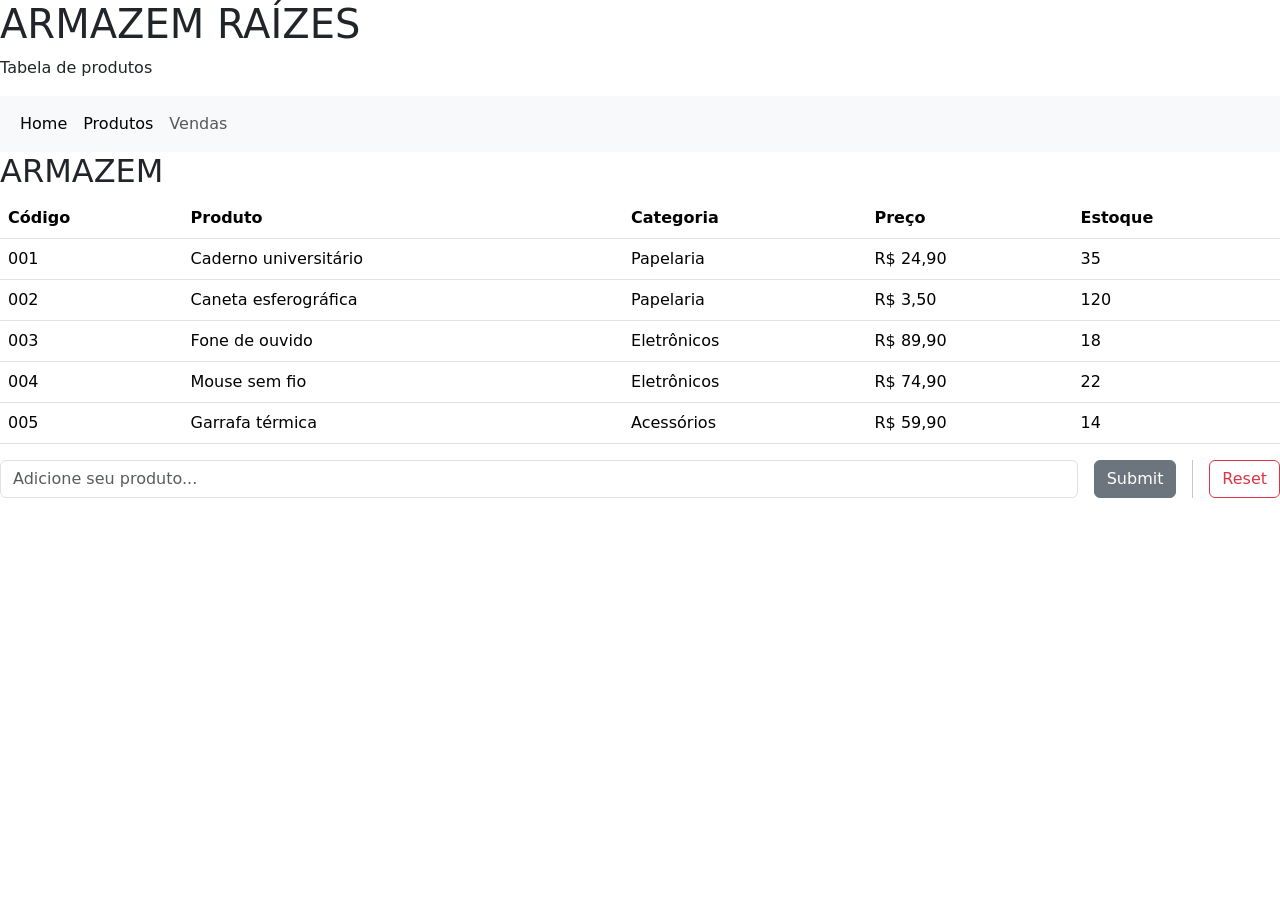
==== Site%20Bootstrap/armazem.html @ 4781ceb0 "Add files via upload" ====
<!DOCTYPE html>
<html lang="pt-BR">

<head>
  <meta charset="UTF-8">
  <meta name="viewport" content="width=device-width, initial-scale=1.0">
  <title>Produtos</title>
  <link href="https://cdn.jsdelivr.net/npm/bootstrap@5.3.8/dist/css/bootstrap.min.css" rel="stylesheet"
    integrity="sha384-sRIl4kxILFvY47J16cr9ZwB07vP4J8+LH7qKQnuqkuIAvNWLzeN8tE5YBujZqJLB" crossorigin="anonymous">

  <link rel="stylesheet" href="css/styleV.css">
</head>

<body>

  <header>
    <div>
      <h1>ARMAZEM RAÍZES</h1>
      <p>Tabela de produtos</p>
    </div>
  </header>

  <nav class="navbar navbar-expand-lg bg-body-tertiary">
    <div class="container-fluid">
      <div class="collapse navbar-collapse" id="navbarNav">
        <ul class="navbar-nav">
          <li class="nav-item">
            <a class="nav-link active" aria-current="page" href="pgI.html">Home</a>
          </li>
          <li class="nav-item">
            <a class="nav-link active" href="produtos.html">Produtos</a>
          </li>
          <li class="nav-item">
            <a class="nav-link" href="#">Vendas</a>
          </li>

        </ul>
      </div>
    </div>
  </nav>

  <main>
    <section>
      <h2>ARMAZEM</h2>

      <div>
        <table class="table">
          <thead>
            <tr>
              <th scope="col">Código</th>
              <th scope="col">Produto</th>
              <th scope="col">Categoria</th>
              <th scope="col">Preço</th>
              <th scope="col">Estoque</th>
            </tr>
          </thead>
          <tbody>
            <tr>
              <td scope="row">001</td>
              <td>Caderno universitário</td>
              <td>Papelaria</td>
              <td>R$ 24,90</td>
              <td>35</td>
            </tr>
            <tr>
              <td scope="row">002</td>
              <td>Caneta esferográfica</td>
              <td>Papelaria</td>
              <td>R$ 3,50</td>
              <td>120</td>
            </tr>
            <tr>
              <td scope="row">003</td>
              <td>Fone de ouvido</td>
              <td>Eletrônicos</td>
              <td>R$ 89,90</td>
              <td>18</td>
            </tr>
            <tr>
              <td scope="row">004</td>
              <td>Mouse sem fio</td>
              <td>Eletrônicos</td>
              <td>R$ 74,90</td>
              <td>22</td>
            </tr>
            <tr>
              <td scope="row">005</td>
              <td>Garrafa térmica</td>
              <td>Acessórios</td>
              <td>R$ 59,90</td>
              <td>14</td>
            </tr>
          </tbody>
        </table>
      </div>
    </section>
  </main>

  <footer>
    <div>
    </div>
  </footer>

  <div class="hstack gap-3">
  <input class="form-control me-auto" type="text" placeholder="Adicione seu produto..." aria-label="Adicione seu produto...">
  <button type="button" class="btn btn-secondary" onclick="mostrarQuantidade(); mostrarPreco(); mostrarCategoria();">Submit</button>
  <div class="vr"></div>
  <button type="button" class="btn btn-outline-danger">Reset</button>
</div>
<div id="quantidadeDiv" style="display: none; margin-top:20px;">

    <input 
        type="number"
        id="quantidade"
        class="form-control"
        placeholder="Digite a quantidade"
    >
</div>
<div id="precoDiv" style="display: none; margin-top:20px;">

    <input 
        type="number"
        id="preco"
        class="form-control"
        placeholder="Digite o preço"
        step="0.01"
        min="0"
    >
</div>
<div id="categoriaDiv" style="display: none; margin-top:20px;">

    <input 
        type="text"
        id="categoria"
        class="form-control campo"
        placeholder="Digite a categoria"
    >
</div>
<script>
function mostrarQuantidade() {
    document.getElementById("quantidadeDiv").style.display = "block";
}

function mostrarPreco() {
    document.getElementById("precoDiv").style.display = "block";
}
function mostrarCategoria() {
    document.getElementById("categoriaDiv").style.display = "block";
}
</script>


  <script src="https://cdn.jsdelivr.net/npm/bootstrap@5.3.8/dist/js/bootstrap.bundle.min.js"
    integrity="sha384-FKyoEForCGlyvwx9Hj09JcYn3nv7wiPVlz7YYwJrWVcXK/BmnVDxM+D2scQbITxI"
    crossorigin="anonymous"></script>
</body>

</html>
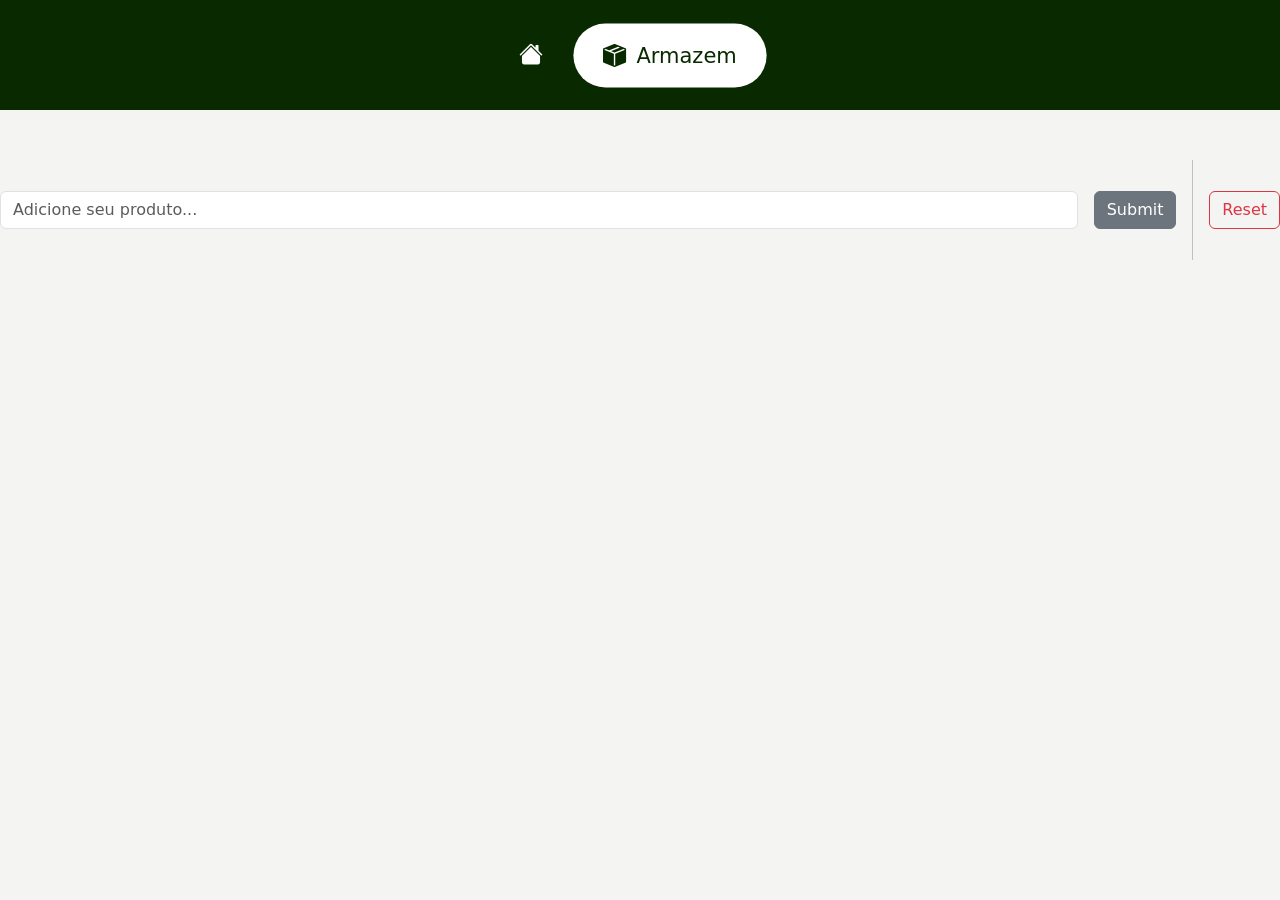
==== commit 109c3a0f: "Armazem Raizes" ====
--- a/Site%20Bootstrap/armazem.html
+++ b/Site%20Bootstrap/armazem.html
@@ -2,106 +2,40 @@
 <html lang="pt-BR">
 
 <head>
-  <meta charset="UTF-8">
-  <meta name="viewport" content="width=device-width, initial-scale=1.0">
-  <title>Produtos</title>
-  <link href="https://cdn.jsdelivr.net/npm/bootstrap@5.3.8/dist/css/bootstrap.min.css" rel="stylesheet"
+<meta charset="UTF-8">
+    <meta name="viewport" content="width=device-width, initial-scale=1.0">
+        <link href="https://cdn.jsdelivr.net/npm/bootstrap@5.3.8/dist/css/bootstrap.min.css" rel="stylesheet"
     integrity="sha384-sRIl4kxILFvY47J16cr9ZwB07vP4J8+LH7qKQnuqkuIAvNWLzeN8tE5YBujZqJLB" crossorigin="anonymous">
-
+    <link rel="stylesheet" href="css/profile.css">
+    <link rel="stylesheet" href="https://cdn.jsdelivr.net/npm/bootstrap-icons@1.11.3/font/bootstrap-icons.min.css">
   <link rel="stylesheet" href="css/styleV.css">
 </head>
 
 <body>
 
-  <header>
-    <div>
-      <h1>ARMAZEM RAÍZES</h1>
-      <p>Tabela de produtos</p>
+  <nav class="navbar-custom">
+
+    <div class="nav-container">
+
+        <a href="pgI.html" class="nav-link-custom" data-name="Home">
+            <i class="bi bi-house-fill"></i>
+            <span>Home</span>
+        </a>
+
+        <a href="armazem.html" class="nav-link-custom" data-name="Armazem">
+            <i class="bi bi-box-seam-fill"></i>
+            <span>Armazem</span>
+        </a>
+
     </div>
-  </header>
 
-  <nav class="navbar navbar-expand-lg bg-body-tertiary">
-    <div class="container-fluid">
-      <div class="collapse navbar-collapse" id="navbarNav">
-        <ul class="navbar-nav">
-          <li class="nav-item">
-            <a class="nav-link active" aria-current="page" href="pgI.html">Home</a>
-          </li>
-          <li class="nav-item">
-            <a class="nav-link active" href="produtos.html">Produtos</a>
-          </li>
-          <li class="nav-item">
-            <a class="nav-link" href="#">Vendas</a>
-          </li>
-
-        </ul>
-      </div>
-    </div>
-  </nav>
-
-  <main>
-    <section>
-      <h2>ARMAZEM</h2>
-
-      <div>
-        <table class="table">
-          <thead>
-            <tr>
-              <th scope="col">Código</th>
-              <th scope="col">Produto</th>
-              <th scope="col">Categoria</th>
-              <th scope="col">Preço</th>
-              <th scope="col">Estoque</th>
-            </tr>
-          </thead>
-          <tbody>
-            <tr>
-              <td scope="row">001</td>
-              <td>Caderno universitário</td>
-              <td>Papelaria</td>
-              <td>R$ 24,90</td>
-              <td>35</td>
-            </tr>
-            <tr>
-              <td scope="row">002</td>
-              <td>Caneta esferográfica</td>
-              <td>Papelaria</td>
-              <td>R$ 3,50</td>
-              <td>120</td>
-            </tr>
-            <tr>
-              <td scope="row">003</td>
-              <td>Fone de ouvido</td>
-              <td>Eletrônicos</td>
-              <td>R$ 89,90</td>
-              <td>18</td>
-            </tr>
-            <tr>
-              <td scope="row">004</td>
-              <td>Mouse sem fio</td>
-              <td>Eletrônicos</td>
-              <td>R$ 74,90</td>
-              <td>22</td>
-            </tr>
-            <tr>
-              <td scope="row">005</td>
-              <td>Garrafa térmica</td>
-              <td>Acessórios</td>
-              <td>R$ 59,90</td>
-              <td>14</td>
-            </tr>
-          </tbody>
-        </table>
-      </div>
-    </section>
-  </main>
-
+</nav>
   <footer>
     <div>
     </div>
   </footer>
 
-  <div class="hstack gap-3">
+  <div class="hstack gap-3 produto">
   <input class="form-control me-auto" type="text" placeholder="Adicione seu produto..." aria-label="Adicione seu produto...">
   <button type="button" class="btn btn-secondary" onclick="mostrarQuantidade(); mostrarPreco(); mostrarCategoria();">Submit</button>
   <div class="vr"></div>
@@ -153,6 +87,21 @@
   <script src="https://cdn.jsdelivr.net/npm/bootstrap@5.3.8/dist/js/bootstrap.bundle.min.js"
     integrity="sha384-FKyoEForCGlyvwx9Hj09JcYn3nv7wiPVlz7YYwJrWVcXK/BmnVDxM+D2scQbITxI"
     crossorigin="anonymous"></script>
+    <script src="https://cdn.jsdelivr.net/npm/bootstrap@5.3.8/dist/js/bootstrap.bundle.min.js"
+    integrity="sha384-FKyoEForCGlyvwx9Hj09JcYn3nv7wiPVlz7YYwJrWVcXK/BmnVDxM+D2scQbITxI"
+    crossorigin="anonymous"></script>
+    <script>
+  const links = document.querySelectorAll('.nav-link-custom');
+  const currentPage = window.location.pathname.split('/').pop();
+
+  links.forEach(link => {
+    link.classList.remove('active');
+    const linkPage = link.getAttribute('href').split('/').pop();
+    if (linkPage === currentPage) {
+      link.classList.add('active');
+    }
+  });
+</script>
 </body>
 
 </html>
--- a/Site%20Bootstrap/css/profile.css
+++ b/Site%20Bootstrap/css/profile.css
@@ -0,0 +1,185 @@
+.navbar-custom{
+    width: 100%;
+    height: 110px;
+    background: #092a00;
+
+    display: flex;
+    justify-content: center;
+    align-items: center;
+}
+
+.nav-container{
+    display: flex;
+    align-items: center;
+    gap: 35px;
+}
+
+/* Item padrão */
+.nav-link-custom{
+    color: white;
+    font-size: 24px;
+    text-decoration: none;
+
+    display: flex;
+    align-items: center;
+    justify-content: center;
+
+    transition: all 0.3s ease;
+}
+
+/* Hover */
+.nav-link-custom:hover{
+    color: white;
+    transform: translateY(-4px);
+}
+
+/* Item ativo */
+.nav-link-custom.active{
+    background: white;
+    color: #092a00;
+
+    padding: 14px 28px;
+    border-radius: 40px;
+
+    gap: 10px;
+    font-size: 20px;
+
+    transform: scale(1.05);
+
+    animation: pulse 0.3s ease;
+}
+
+.nav-link-custom.active i{
+    font-size: 22px;
+}
+
+/* Esconde texto dos itens não ativos */
+.nav-link-custom span{
+    display: none;
+}
+
+/* Mostra texto apenas no ativo */
+.nav-link-custom.active span{
+    display: inline;
+}
+
+@keyframes pulse{
+    0%{
+        transform: scale(0.8);
+        opacity: 0.5;
+    }
+
+    100%{
+        transform: scale(1.05);
+        opacity: 1;
+    }
+}
+body {
+    background: #f4f4f2;
+}
+
+.content {
+    max-width: 100%;
+    margin: 0;
+    padding: 2rem 2rem 3rem;
+}
+
+.profile-header {
+    background: #ffffff;
+    border: 1px solid #e4e4e0;
+    border-radius: 16px;
+    padding: 1.5rem;
+    display: flex;
+    align-items: center;
+    gap: 1.25rem;
+    margin-bottom: 1.25rem;
+}
+
+.avatar {
+    width: 64px;
+    height: 64px;
+    border-radius: 50%;
+    background: #092a00;
+    display: flex;
+    align-items: center;
+    justify-content: center;
+    color: white;
+    font-size: 22px;
+    font-weight: 500;
+    flex-shrink: 0;
+}
+
+.profile-info { flex: 1; }
+
+.profile-info h2 {
+    font-size: 18px;
+    font-weight: 600;
+    color: #1a1a1a;
+    margin: 0 0 4px;
+}
+
+.profile-info p {
+    font-size: 13px;
+    color: #6b6b6b;
+    margin: 0 0 8px;
+}
+
+.badge-admin {
+    display: inline-flex;
+    align-items: center;
+    gap: 4px;
+    background: #e8f5e3;
+    color: #092a00;
+    font-size: 12px;
+    padding: 3px 10px;
+    border-radius: 20px;
+    font-weight: 500;
+}
+
+.stats-grid {
+    display: grid;
+    grid-template-columns: repeat(3, 1fr);
+    gap: 12px;
+    margin-bottom: 1.25rem;
+}
+
+.stat-card {
+    background: #ebebeb;
+    border-radius: 10px;
+    padding: 1rem;
+    text-align: center;
+}
+
+.stat-card .num {
+    font-size: 26px;
+    font-weight: 600;
+}
+
+.stat-card .lbl {
+    font-size: 12px;
+    color: #6b6b6b;
+    margin-top: 4px;
+    line-height: 1.3;
+}
+
+.num-ok     { color: #3B6D11; }
+.num-warn   { color: #BA7517; }
+.num-danger { color: #E24B4A; }
+
+.logout-btn {
+    display: flex;
+    align-items: center;
+    gap: 8px;
+    color: #A32D2D;
+    font-size: 14px;
+    background: none;
+    border: none;
+    cursor: pointer;
+    padding: 0;
+    font-family: inherit;
+    margin-top: 8px;
+}
+
+.logout-btn:hover {
+    color: #791F1F;
+}
--- a/Site%20Bootstrap/css/styleV.css
+++ b/Site%20Bootstrap/css/styleV.css
@@ -0,0 +1,85 @@
+.produto{
+    margin-top: 50px;
+    width: 100%;
+    height: 100px;
+    display: flex;
+    align-items: center;
+}
+
+
+
+.navbar-custom{
+    width: 100%;
+    height: 110px;
+    background: #092a00;
+
+    display: flex;
+    justify-content: center;
+    align-items: center;
+}
+
+.nav-container{
+    display: flex;
+    align-items: center;
+    gap: 35px;
+}
+
+/* Item padrão */
+.nav-link-custom{
+    color: white;
+    font-size: 24px;
+    text-decoration: none;
+
+    display: flex;
+    align-items: center;
+    justify-content: center;
+
+    transition: all 0.3s ease;
+}
+
+/* Hover */
+.nav-link-custom:hover{
+    color: white;
+    transform: translateY(-4px);
+}
+
+/* Item ativo */
+.nav-link-custom.active{
+    background: white;
+    color: #092a00;
+
+    padding: 14px 28px;
+    border-radius: 40px;
+
+    gap: 10px;
+    font-size: 20px;
+
+    transform: scale(1.05);
+
+    animation: pulse 0.3s ease;
+}
+
+.nav-link-custom.active i{
+    font-size: 22px;
+}
+
+/* Esconde texto dos itens não ativos */
+.nav-link-custom span{
+    display: none;
+}
+
+/* Mostra texto apenas no ativo */
+.nav-link-custom.active span{
+    display: inline;
+}
+
+@keyframes pulse{
+    0%{
+        transform: scale(0.8);
+        opacity: 0.5;
+    }
+
+    100%{
+        transform: scale(1.05);
+        opacity: 1;
+    }
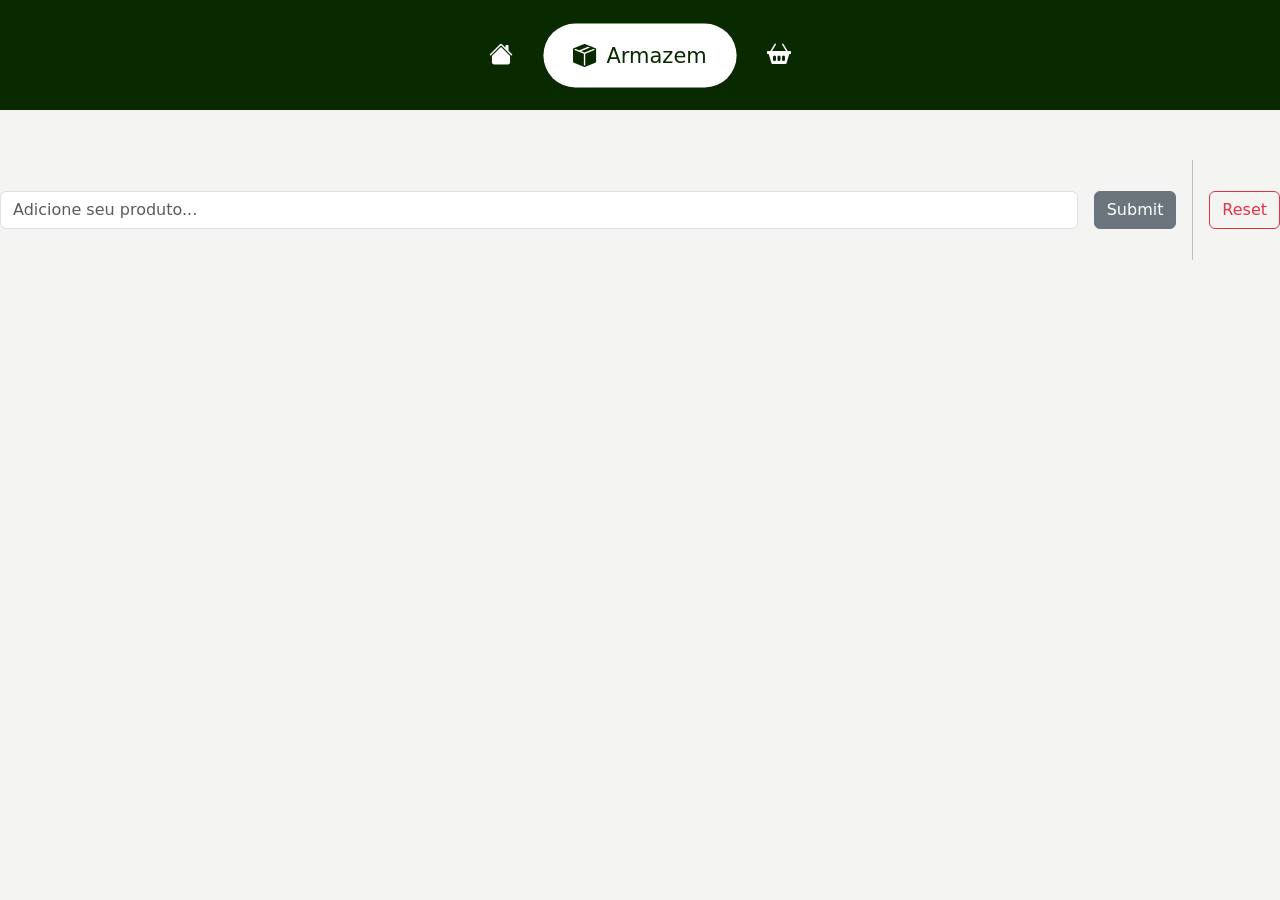
==== commit 9d51a774: "Armazem Raizes" ====
--- a/Site%20Bootstrap/armazem.html
+++ b/Site%20Bootstrap/armazem.html
@@ -26,7 +26,10 @@
             <i class="bi bi-box-seam-fill"></i>
             <span>Armazem</span>
         </a>
-
+        <a href="produtos.html" class="nav-link-custom" data-name="Produtos">
+            <i class="bi bi-basket2-fill"></i> 
+            <span>Produtos</span>
+        </a>  
     </div>
 
 </nav>
--- a/Site%20Bootstrap/css/styleV.css
+++ b/Site%20Bootstrap/css/styleV.css
@@ -83,3 +83,4 @@
         transform: scale(1.05);
         opacity: 1;
     }
+}
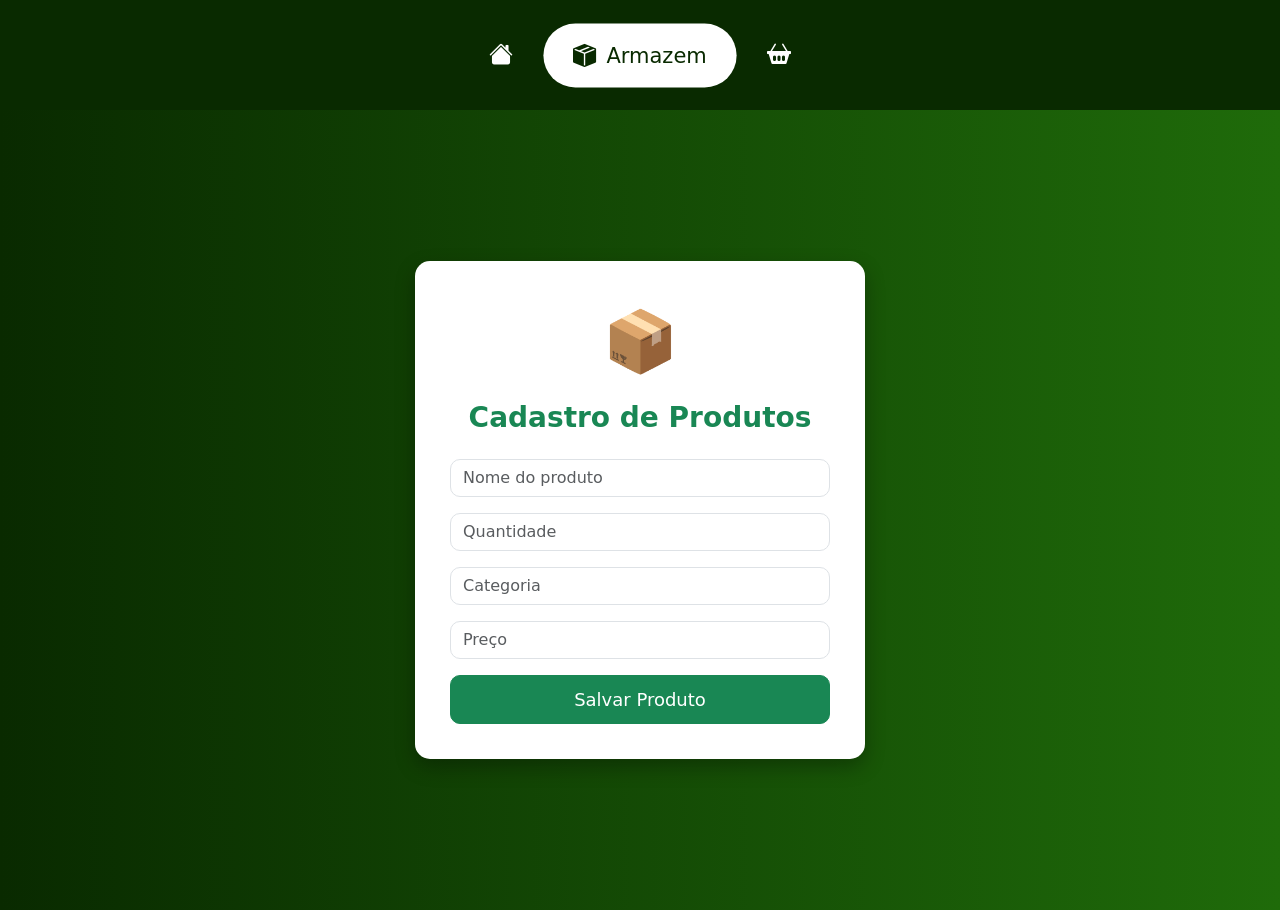
==== commit 16a7c4de: "Armazem Raizes" ====
--- a/Site%20Bootstrap/armazem.html
+++ b/Site%20Bootstrap/armazem.html
@@ -13,78 +13,73 @@
 
 <body>
 
-  <nav class="navbar-custom">
-
+<nav class="navbar-custom">
     <div class="nav-container">
 
-        <a href="pgI.html" class="nav-link-custom" data-name="Home">
+        <a href="pgI.html" class="nav-link-custom">
             <i class="bi bi-house-fill"></i>
             <span>Home</span>
         </a>
 
-        <a href="armazem.html" class="nav-link-custom" data-name="Armazem">
+        <a href="armazem.html" class="nav-link-custom">
             <i class="bi bi-box-seam-fill"></i>
             <span>Armazem</span>
         </a>
-        <a href="produtos.html" class="nav-link-custom" data-name="Produtos">
-            <i class="bi bi-basket2-fill"></i> 
+
+        <a href="produtos.html" class="nav-link-custom">
+            <i class="bi bi-basket2-fill"></i>
             <span>Produtos</span>
-        </a>  
+        </a>
+
+    </div>
+</nav>
+
+<div class="container-formulario">
+
+    <div class="formulario">
+
+        <div class="icone">
+            📦
+        </div>
+
+        <h3>Cadastro de Produtos</h3>
+
+        <input type="text" class="form-control mb-3"
+               placeholder="Nome do produto">
+
+        <input type="number" class="form-control mb-3"
+               placeholder="Quantidade">
+
+        <input type="text" class="form-control mb-3"
+               placeholder="Categoria">
+
+        <input type="number" class="form-control mb-3"
+               placeholder="Preço">
+
+        <button class="btn btn-success">
+            Salvar Produto
+        </button>
+
     </div>
 
-</nav>
-  <footer>
-    <div>
-    </div>
-  </footer>
+</div>
 
-  <div class="hstack gap-3 produto">
-  <input class="form-control me-auto" type="text" placeholder="Adicione seu produto..." aria-label="Adicione seu produto...">
-  <button type="button" class="btn btn-secondary" onclick="mostrarQuantidade(); mostrarPreco(); mostrarCategoria();">Submit</button>
-  <div class="vr"></div>
-  <button type="button" class="btn btn-outline-danger">Reset</button>
-</div>
-<div id="quantidadeDiv" style="display: none; margin-top:20px;">
+<script>
+const links = document.querySelectorAll('.nav-link-custom');
+const currentPage = window.location.pathname.split('/').pop();
 
-    <input 
-        type="number"
-        id="quantidade"
-        class="form-control"
-        placeholder="Digite a quantidade"
-    >
-</div>
-<div id="precoDiv" style="display: none; margin-top:20px;">
+links.forEach(link => {
+    link.classList.remove('active');
+    const linkPage = link.getAttribute('href').split('/').pop();
 
-    <input 
-        type="number"
-        id="preco"
-        class="form-control"
-        placeholder="Digite o preço"
-        step="0.01"
-        min="0"
-    >
-</div>
-<div id="categoriaDiv" style="display: none; margin-top:20px;">
+    if(linkPage === currentPage){
+        link.classList.add('active');
+    }
+});
+</script>
 
-    <input 
-        type="text"
-        id="categoria"
-        class="form-control campo"
-        placeholder="Digite a categoria"
-    >
-</div>
-<script>
-function mostrarQuantidade() {
-    document.getElementById("quantidadeDiv").style.display = "block";
-}
-
-function mostrarPreco() {
-    document.getElementById("precoDiv").style.display = "block";
-}
-function mostrarCategoria() {
-    document.getElementById("categoriaDiv").style.display = "block";
-}
-</script>
+</body>
+</html>
 
 
   <script src="https://cdn.jsdelivr.net/npm/bootstrap@5.3.8/dist/js/bootstrap.bundle.min.js"
--- a/Site%20Bootstrap/css/styleV.css
+++ b/Site%20Bootstrap/css/styleV.css
@@ -1,86 +1,43 @@
-.produto{
-    margin-top: 50px;
-    width: 100%;
-    height: 100px;
-    display: flex;
-    align-items: center;
+body{
+    background: linear-gradient(to right, #092a00, #1f6b0a);
+    min-height: 100vh;
 }
 
-
-
-.navbar-custom{
-    width: 100%;
-    height: 110px;
-    background: #092a00;
-
+.container-formulario{
     display: flex;
     justify-content: center;
     align-items: center;
+    min-height: calc(100vh - 100px);
 }
 
-.nav-container{
-    display: flex;
-    align-items: center;
-    gap: 35px;
+.formulario{
+    width: 450px;
+    background: white;
+    padding: 35px;
+    border-radius: 15px;
+    box-shadow: 0px 8px 20px rgba(0,0,0,0.3);
 }
 
-/* Item padrão */
-.nav-link-custom{
-    color: white;
-    font-size: 24px;
-    text-decoration: none;
-
-    display: flex;
-    align-items: center;
-    justify-content: center;
-
-    transition: all 0.3s ease;
+.formulario h3{
+    text-align: center;
+    margin-bottom: 25px;
+    color: #198754;
+    font-weight: bold;
 }
 
-/* Hover */
-.nav-link-custom:hover{
-    color: white;
-    transform: translateY(-4px);
+.form-control{
+    border-radius: 10px;
 }
 
-/* Item ativo */
-.nav-link-custom.active{
-    background: white;
-    color: #092a00;
-
-    padding: 14px 28px;
-    border-radius: 40px;
-
-    gap: 10px;
-    font-size: 20px;
-
-    transform: scale(1.05);
-
-    animation: pulse 0.3s ease;
+.btn-success{
+    width: 100%;
+    padding: 10px;
+    font-size: 18px;
+    border-radius: 10px;
 }
 
-.nav-link-custom.active i{
-    font-size: 22px;
-}
-
-/* Esconde texto dos itens não ativos */
-.nav-link-custom span{
-    display: none;
-}
-
-/* Mostra texto apenas no ativo */
-.nav-link-custom.active span{
-    display: inline;
-}
-
-@keyframes pulse{
-    0%{
-        transform: scale(0.8);
-        opacity: 0.5;
-    }
-
-    100%{
-        transform: scale(1.05);
-        opacity: 1;
-    }
+.icone{
+    text-align: center;
+    font-size: 60px;
+    margin-bottom: 15px;
 }
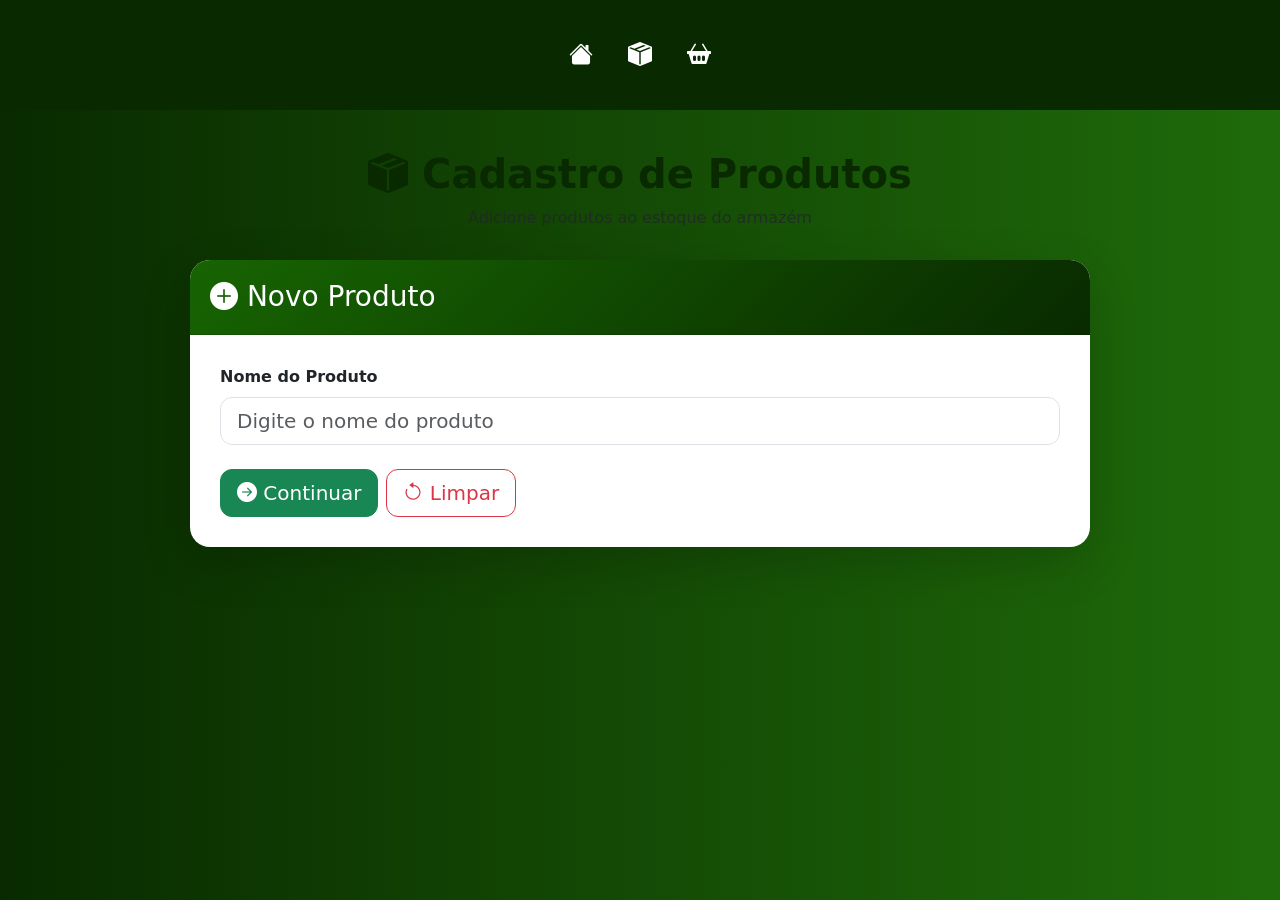
==== commit 63b4220b: "Armazem Raizes" ====
--- a/Site%20Bootstrap/armazem.html
+++ b/Site%20Bootstrap/armazem.html
@@ -2,104 +2,234 @@
 <html lang="pt-BR">
 
 <head>
-<meta charset="UTF-8">
+    <meta charset="UTF-8">
     <meta name="viewport" content="width=device-width, initial-scale=1.0">
-        <link href="https://cdn.jsdelivr.net/npm/bootstrap@5.3.8/dist/css/bootstrap.min.css" rel="stylesheet"
-    integrity="sha384-sRIl4kxILFvY47J16cr9ZwB07vP4J8+LH7qKQnuqkuIAvNWLzeN8tE5YBujZqJLB" crossorigin="anonymous">
+
+    <title>Armazém</title>
+
+    <link href="https://cdn.jsdelivr.net/npm/bootstrap@5.3.8/dist/css/bootstrap.min.css"
+        rel="stylesheet"
+        integrity="sha384-sRIl4kxILFvY47J16cr9ZwB07vP4J8+LH7qKQnuqkuIAvNWLzeN8tE5YBujZqJLB"
+        crossorigin="anonymous">
+
     <link rel="stylesheet" href="css/profile.css">
     <link rel="stylesheet" href="https://cdn.jsdelivr.net/npm/bootstrap-icons@1.11.3/font/bootstrap-icons.min.css">
-  <link rel="stylesheet" href="css/styleV.css">
+    <link rel="stylesheet" href="css/styleV.css">
+
+    <style>
+        
+    </style>
 </head>
 
 <body>
 
-<nav class="navbar-custom">
-    <div class="nav-container">
-
-        <a href="pgI.html" class="nav-link-custom">
-            <i class="bi bi-house-fill"></i>
-            <span>Home</span>
-        </a>
-
-        <a href="armazem.html" class="nav-link-custom">
-            <i class="bi bi-box-seam-fill"></i>
-            <span>Armazem</span>
-        </a>
-
-        <a href="produtos.html" class="nav-link-custom">
-            <i class="bi bi-basket2-fill"></i>
-            <span>Produtos</span>
-        </a>
+    <nav class="navbar-custom">
+
+        <div class="nav-container">
+
+            <a href="pgI.html" class="nav-link-custom" data-name="Home">
+                <i class="bi bi-house-fill"></i>
+                <span>Home</span>
+            </a>
+
+            <a href="armazem.html" class="nav-link-custom" data-name="Armazem">
+                <i class="bi bi-box-seam-fill"></i>
+                <span>Armazém</span>
+            </a>
+
+            <a href="produtos.html" class="nav-link-custom" data-name="Produtos">
+                <i class="bi bi-basket2-fill"></i>
+                <span>Produtos</span>
+            </a>
+
+        </div>
+
+    </nav>
+
+    <div class="container">
+
+        <div class="page-title">
+            <h1>
+                <i class="bi bi-box-seam-fill"></i>
+                Cadastro de Produtos
+            </h1>
+            <p class="text-muted">
+                Adicione produtos ao estoque do armazém
+            </p>
+        </div>
+
+        <div class="card shadow-lg card-produto">
+
+            <div class="card-header">
+                <h3 class="mb-0">
+                    <i class="bi bi-plus-circle-fill"></i>
+                    Novo Produto
+                </h3>
+            </div>
+
+            <div class="card-body">
+
+                <div class="mb-4">
+                    <label class="form-label fw-bold">
+                        Nome do Produto
+                    </label>
+
+                    <input
+                        type="text"
+                        id="produto"
+                        class="form-control form-control-lg"
+                        placeholder="Digite o nome do produto">
+                </div>
+
+                <div class="d-flex gap-2">
+
+                    <button
+                        type="button"
+                        class="btn btn-success btn-lg"
+                        onclick="mostrarCampos()">
+
+                        <i class="bi bi-arrow-right-circle-fill"></i>
+                        Continuar
+
+                    </button>
+
+                    <button
+                        type="button"
+                        class="btn btn-outline-danger btn-lg"
+                        onclick="limparCampos()">
+
+                        <i class="bi bi-arrow-counterclockwise"></i>
+                        Limpar
+
+                    </button>
+
+                </div>
+
+                <div id="camposExtras">
+
+                    <hr class="my-4">
+
+                    <div class="row g-3">
+
+                        <div class="col-md-4">
+
+                            <label class="form-label fw-bold">
+                                Quantidade
+                            </label>
+
+                            <input
+                                type="number"
+                                id="quantidade"
+                                class="form-control"
+                                placeholder="Digite a quantidade">
+
+                        </div>
+
+                        <div class="col-md-4">
+
+                            <label class="form-label fw-bold">
+                                Preço
+                            </label>
+
+                            <div class="input-group">
+
+                                <span class="input-group-text">
+                                    R$
+                                </span>
+
+                                <input
+                                    type="number"
+                                    id="preco"
+                                    class="form-control"
+                                    placeholder="0,00"
+                                    step="0.01"
+                                    min="0">
+
+                            </div>
+
+                        </div>
+
+                        <div class="col-md-4">
+
+                            <label class="form-label fw-bold">
+                                Categoria
+                            </label>
+
+                            <input
+                                type="text"
+                                id="categoria"
+                                class="form-control"
+                                placeholder="Digite a categoria">
+
+                        </div>
+
+                    </div>
+
+                    <div class="text-end mt-4">
+
+                        <button class="btn btn-success btn-lg">
+
+                            <i class="bi bi-check-circle-fill"></i>
+                            Salvar Produto
+
+                        </button>
+
+                    </div>
+
+                </div>
+
+            </div>
+
+        </div>
 
     </div>
-</nav>
-
-<div class="container-formulario">
-
-    <div class="formulario">
-
-        <div class="icone">
-            📦
-        </div>
-
-        <h3>Cadastro de Produtos</h3>
-
-        <input type="text" class="form-control mb-3"
-               placeholder="Nome do produto">
-
-        <input type="number" class="form-control mb-3"
-               placeholder="Quantidade">
-
-        <input type="text" class="form-control mb-3"
-               placeholder="Categoria">
-
-        <input type="number" class="form-control mb-3"
-               placeholder="Preço">
-
-        <button class="btn btn-success">
-            Salvar Produto
-        </button>
-
-    </div>
-
-</div>
-
-<script>
-const links = document.querySelectorAll('.nav-link-custom');
-const currentPage = window.location.pathname.split('/').pop();
-
-links.forEach(link => {
-    link.classList.remove('active');
-    const linkPage = link.getAttribute('href').split('/').pop();
-
-    if(linkPage === currentPage){
-        link.classList.add('active');
-    }
-});
-</script>
+
+    <footer>
+        <div></div>
+    </footer>
+
+    <script>
+        function mostrarCampos() {
+            document.getElementById("camposExtras").style.display = "block";
+        }
+    </script>
+
+    <script>
+        function mostrarCampos() {
+            document.getElementById("camposExtras").style.display = "block";
+        }
+
+        function limparCampos() {
+
+            document.getElementById("produto").value = "";
+            document.getElementById("quantidade").value = "";
+            document.getElementById("preco").value = "";
+            document.getElementById("categoria").value = "";
+
+            document.getElementById("camposExtras").style.display = "none";
+        }
+    </script>
+
+    <script src="https://cdn.jsdelivr.net/npm/bootstrap@5.3.8/dist/js/bootstrap.bundle.min.js"
+        integrity="sha384-FKyoEForCGlyvwx9Hj09JcYn3nv7wiPVlz7YYwJrWVcXK/BmnVDxM+D2scQbITxI"
+        crossorigin="anonymous"></script>
+
+    <script>
+        const links = document.querySelectorAll('.nav-link-custom');
+        const currentPage = window.location.pathname.split('/').pop();
+        const links = document.querySelectorAll('.nav-link-custom');
+        const currentPage = window.location.pathname.split('/').pop();
+
+        links.forEach(link => {
+            link.classList.remove('active');
+            const linkPage = link.getAttribute('href').split('/').pop();
+
+            if (linkPage === currentPage) {
+                link.classList.add('active');
+            }
+        });
+    </script>
 
 </body>
-</html>
-
-
-  <script src="https://cdn.jsdelivr.net/npm/bootstrap@5.3.8/dist/js/bootstrap.bundle.min.js"
-    integrity="sha384-FKyoEForCGlyvwx9Hj09JcYn3nv7wiPVlz7YYwJrWVcXK/BmnVDxM+D2scQbITxI"
-    crossorigin="anonymous"></script>
-    <script src="https://cdn.jsdelivr.net/npm/bootstrap@5.3.8/dist/js/bootstrap.bundle.min.js"
-    integrity="sha384-FKyoEForCGlyvwx9Hj09JcYn3nv7wiPVlz7YYwJrWVcXK/BmnVDxM+D2scQbITxI"
-    crossorigin="anonymous"></script>
-    <script>
-  const links = document.querySelectorAll('.nav-link-custom');
-  const currentPage = window.location.pathname.split('/').pop();
-
-  links.forEach(link => {
-    link.classList.remove('active');
-    const linkPage = link.getAttribute('href').split('/').pop();
-    if (linkPage === currentPage) {
-      link.classList.add('active');
-    }
-  });
-</script>
-</body>
 
 </html>
--- a/Site%20Bootstrap/css/styleV.css
+++ b/Site%20Bootstrap/css/styleV.css
@@ -29,12 +29,66 @@
     border-radius: 10px;
 }
 
-.btn-success{
-    width: 100%;
-    padding: 10px;
-    font-size: 18px;
-    border-radius: 10px;
-}
+
+.body {
+            background-color: #f4f6f9;
+        }
+
+        .page-title {
+            text-align: center;
+            margin-top: 40px;
+            margin-bottom: 30px;
+        }
+
+        .page-title h1 {
+            font-weight: 700;
+            color: #092a00;
+        }
+
+        .card-produto {
+            max-width: 900px;
+            margin: auto;
+            border: none;
+            border-radius: 20px;
+            overflow: hidden;
+        }
+
+        .card-produto .card-header {
+            background: linear-gradient(135deg, #176402, #092a00);
+            color: white;
+            padding: 20px;
+        }
+
+        .card-produto .card-body {
+            padding: 30px;
+        }
+
+        .form-control {
+            border-radius: 12px;
+        }
+
+        .btn {
+            border-radius: 12px;
+        }
+
+        .card-produto:hover {
+            transform: translateY(-3px);
+            transition: 0.3s;
+        }
+
+        #camposExtras {
+            display: none;
+        }
+
+        .navbar-custom {
+            margin-bottom: 30px;
+        }
+
+@keyframes pulse{
+    0%{
+        transform: scale(0.8);
+        opacity: 0.5;
+    }
 
 .icone{
     text-align: center;
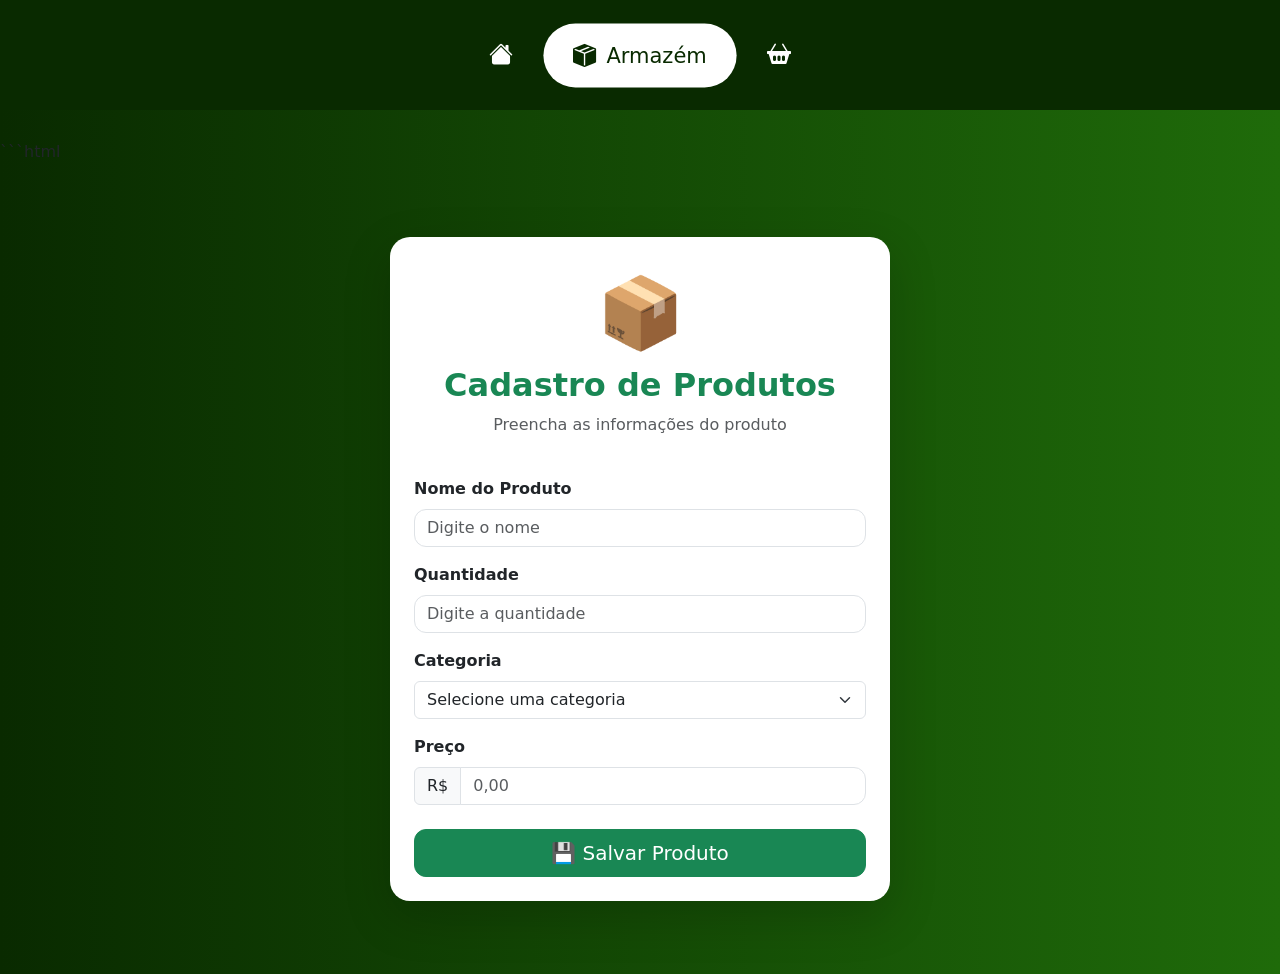
==== commit 1949f625: "Armazem Raizes" ====
--- a/Site%20Bootstrap/armazem.html
+++ b/Site%20Bootstrap/armazem.html
@@ -5,218 +5,125 @@
     <meta charset="UTF-8">
     <meta name="viewport" content="width=device-width, initial-scale=1.0">
 
-    <title>Armazém</title>
-
     <link href="https://cdn.jsdelivr.net/npm/bootstrap@5.3.8/dist/css/bootstrap.min.css"
         rel="stylesheet"
         integrity="sha384-sRIl4kxILFvY47J16cr9ZwB07vP4J8+LH7qKQnuqkuIAvNWLzeN8tE5YBujZqJLB"
         crossorigin="anonymous">
 
+    <title>Armazém Cadastro</title>
+
     <link rel="stylesheet" href="css/profile.css">
-    <link rel="stylesheet" href="https://cdn.jsdelivr.net/npm/bootstrap-icons@1.11.3/font/bootstrap-icons.min.css">
     <link rel="stylesheet" href="css/styleV.css">
-
-    <style>
-        
-    </style>
+    <link rel="stylesheet"
+        href="https://cdn.jsdelivr.net/npm/bootstrap-icons@1.11.3/font/bootstrap-icons.min.css">
 </head>
 
 <body>
 
     <nav class="navbar-custom">
-
         <div class="nav-container">
 
-            <a href="pgI.html" class="nav-link-custom" data-name="Home">
+            <a href="pgI.html" class="nav-link-custom">
                 <i class="bi bi-house-fill"></i>
                 <span>Home</span>
             </a>
 
-            <a href="armazem.html" class="nav-link-custom" data-name="Armazem">
+            <a href="armazem.html" class="nav-link-custom">
                 <i class="bi bi-box-seam-fill"></i>
                 <span>Armazém</span>
             </a>
 
-            <a href="produtos.html" class="nav-link-custom" data-name="Produtos">
+            <a href="produtos.html" class="nav-link-custom">
                 <i class="bi bi-basket2-fill"></i>
                 <span>Produtos</span>
             </a>
 
         </div>
-
     </nav>
 
-    <div class="container">
+    ```html
+<div class="container d-flex justify-content-center align-items-center"
+    style="min-height:90vh;">
 
-        <div class="page-title">
-            <h1>
-                <i class="bi bi-box-seam-fill"></i>
+    <div class="card shadow-lg border-0 p-4"
+        style="width:500px;border-radius:20px;">
+
+        <div class="text-center mb-4">
+            <div style="font-size:70px;">📦</div>
+            <h2 class="fw-bold text-success">
                 Cadastro de Produtos
-            </h1>
+            </h2>
             <p class="text-muted">
-                Adicione produtos ao estoque do armazém
+                Preencha as informações do produto
             </p>
         </div>
 
-        <div class="card shadow-lg card-produto">
+        <div class="mb-3">
+            <label class="form-label fw-bold">
+                Nome do Produto
+            </label>
+            <input type="text"
+                class="form-control"
+                placeholder="Digite o nome">
+        </div>
 
-            <div class="card-header">
-                <h3 class="mb-0">
-                    <i class="bi bi-plus-circle-fill"></i>
-                    Novo Produto
-                </h3>
+        <div class="mb-3">
+            <label class="form-label fw-bold">
+                Quantidade
+            </label>
+            <input type="number"
+                class="form-control"
+                placeholder="Digite a quantidade">
+        </div>
+
+        <div class="mb-3">
+            <label class="form-label fw-bold">
+                Categoria
+            </label>
+
+            <select class="form-select">
+                <option selected disabled>
+                    Selecione uma categoria
+                </option>
+                <option>Alimentos</option>
+                <option>Bebidas</option>
+                <option>Limpeza</option>
+                <option>Higiene</option>
+                <option>Padaria</option>
+                <option>Frios</option>
+                <option>Mercearia</option>
+                <option>Outros</option>
+            </select>
+        </div>
+
+        <div class="mb-4">
+            <label class="form-label fw-bold">
+                Preço
+            </label>
+
+            <div class="input-group">
+                <span class="input-group-text">
+                    R$
+                </span>
+
+                <input type="number"
+                    step="0.01"
+                    class="form-control"
+                    placeholder="0,00">
             </div>
+        </div>
 
-            <div class="card-body">
-
-                <div class="mb-4">
-                    <label class="form-label fw-bold">
-                        Nome do Produto
-                    </label>
-
-                    <input
-                        type="text"
-                        id="produto"
-                        class="form-control form-control-lg"
-                        placeholder="Digite o nome do produto">
-                </div>
-
-                <div class="d-flex gap-2">
-
-                    <button
-                        type="button"
-                        class="btn btn-success btn-lg"
-                        onclick="mostrarCampos()">
-
-                        <i class="bi bi-arrow-right-circle-fill"></i>
-                        Continuar
-
-                    </button>
-
-                    <button
-                        type="button"
-                        class="btn btn-outline-danger btn-lg"
-                        onclick="limparCampos()">
-
-                        <i class="bi bi-arrow-counterclockwise"></i>
-                        Limpar
-
-                    </button>
-
-                </div>
-
-                <div id="camposExtras">
-
-                    <hr class="my-4">
-
-                    <div class="row g-3">
-
-                        <div class="col-md-4">
-
-                            <label class="form-label fw-bold">
-                                Quantidade
-                            </label>
-
-                            <input
-                                type="number"
-                                id="quantidade"
-                                class="form-control"
-                                placeholder="Digite a quantidade">
-
-                        </div>
-
-                        <div class="col-md-4">
-
-                            <label class="form-label fw-bold">
-                                Preço
-                            </label>
-
-                            <div class="input-group">
-
-                                <span class="input-group-text">
-                                    R$
-                                </span>
-
-                                <input
-                                    type="number"
-                                    id="preco"
-                                    class="form-control"
-                                    placeholder="0,00"
-                                    step="0.01"
-                                    min="0">
-
-                            </div>
-
-                        </div>
-
-                        <div class="col-md-4">
-
-                            <label class="form-label fw-bold">
-                                Categoria
-                            </label>
-
-                            <input
-                                type="text"
-                                id="categoria"
-                                class="form-control"
-                                placeholder="Digite a categoria">
-
-                        </div>
-
-                    </div>
-
-                    <div class="text-end mt-4">
-
-                        <button class="btn btn-success btn-lg">
-
-                            <i class="bi bi-check-circle-fill"></i>
-                            Salvar Produto
-
-                        </button>
-
-                    </div>
-
-                </div>
-
-            </div>
-
-        </div>
+        <button class="btn btn-success btn-lg w-100">
+            💾 Salvar Produto
+        </button>
 
     </div>
 
-    <footer>
-        <div></div>
-    </footer>
+</div>
+
+
 
     <script>
-        function mostrarCampos() {
-            document.getElementById("camposExtras").style.display = "block";
-        }
-    </script>
-
-    <script>
-        function mostrarCampos() {
-            document.getElementById("camposExtras").style.display = "block";
-        }
-
-        function limparCampos() {
-
-            document.getElementById("produto").value = "";
-            document.getElementById("quantidade").value = "";
-            document.getElementById("preco").value = "";
-            document.getElementById("categoria").value = "";
-
-            document.getElementById("camposExtras").style.display = "none";
-        }
-    </script>
-
-    <script src="https://cdn.jsdelivr.net/npm/bootstrap@5.3.8/dist/js/bootstrap.bundle.min.js"
-        integrity="sha384-FKyoEForCGlyvwx9Hj09JcYn3nv7wiPVlz7YYwJrWVcXK/BmnVDxM+D2scQbITxI"
-        crossorigin="anonymous"></script>
-
-    <script>
-        const links = document.querySelectorAll('.nav-link-custom');
-        const currentPage = window.location.pathname.split('/').pop();
         const links = document.querySelectorAll('.nav-link-custom');
         const currentPage = window.location.pathname.split('/').pop();
 
@@ -230,6 +137,10 @@
         });
     </script>
 
+    <script src="https://cdn.jsdelivr.net/npm/bootstrap@5.3.8/dist/js/bootstrap.bundle.min.js"
+        integrity="sha384-FKyoEForCGlyvwx9Hj09JcYn3nv7wiPVlz7YYwJrWVcXK/BmnVDxM+D2scQbITxI"
+        crossorigin="anonymous"></script>
+
 </body>
 
 </html>
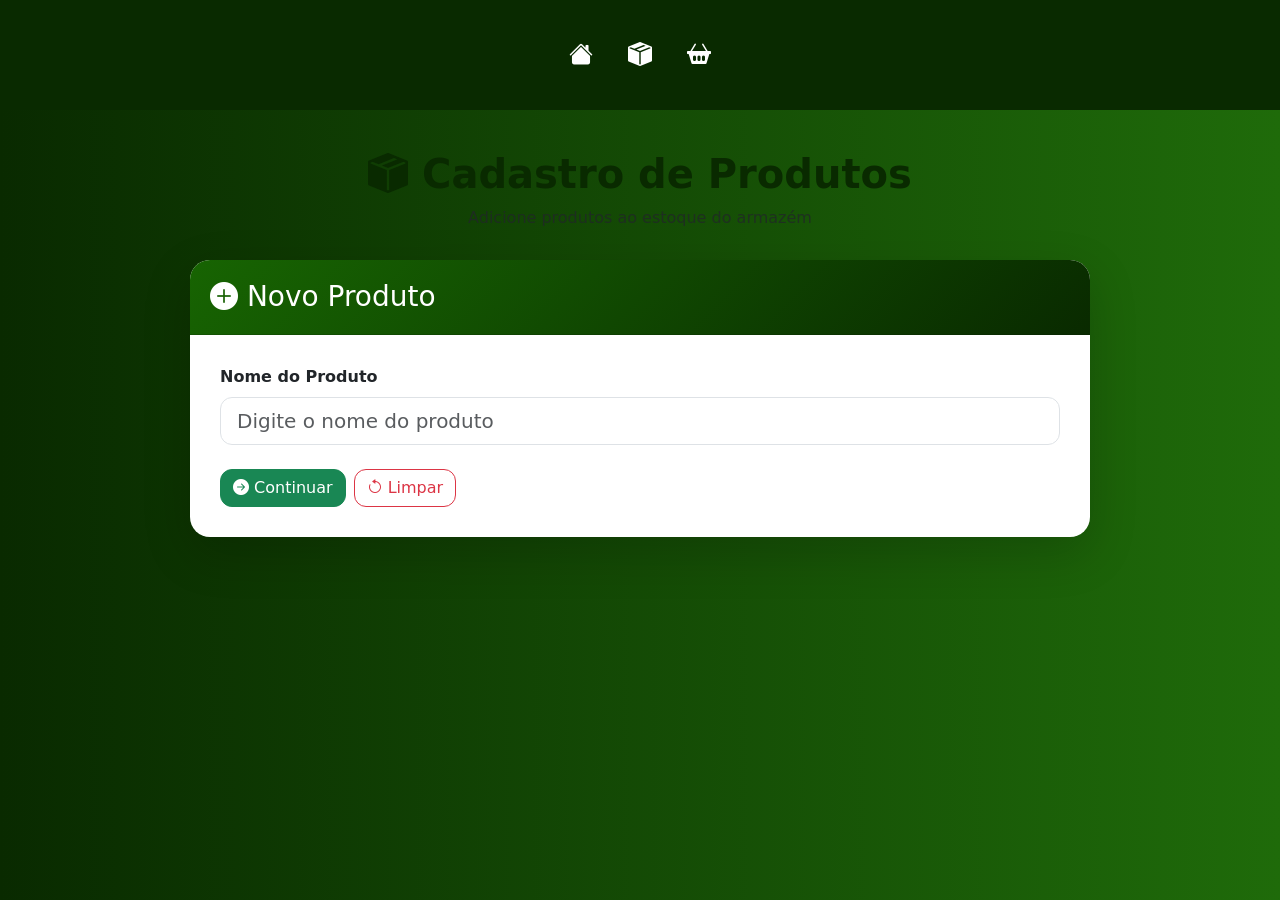
==== commit 5b62ab5e: "Armazem Raízes" ====
--- a/Site%20Bootstrap/armazem.html
+++ b/Site%20Bootstrap/armazem.html
@@ -4,126 +4,219 @@
 <head>
     <meta charset="UTF-8">
     <meta name="viewport" content="width=device-width, initial-scale=1.0">
+
+    <title>Armazém</title>
 
     <link href="https://cdn.jsdelivr.net/npm/bootstrap@5.3.8/dist/css/bootstrap.min.css"
         rel="stylesheet"
         integrity="sha384-sRIl4kxILFvY47J16cr9ZwB07vP4J8+LH7qKQnuqkuIAvNWLzeN8tE5YBujZqJLB"
         crossorigin="anonymous">
 
-    <title>Armazém Cadastro</title>
-
     <link rel="stylesheet" href="css/profile.css">
+    <link rel="stylesheet" href="https://cdn.jsdelivr.net/npm/bootstrap-icons@1.11.3/font/bootstrap-icons.min.css">
     <link rel="stylesheet" href="css/styleV.css">
-    <link rel="stylesheet"
-        href="https://cdn.jsdelivr.net/npm/bootstrap-icons@1.11.3/font/bootstrap-icons.min.css">
+
+    <style>
+        
+    </style>
 </head>
 
 <body>
 
     <nav class="navbar-custom">
+
         <div class="nav-container">
 
-            <a href="pgI.html" class="nav-link-custom">
+            <a href="pgI.html" class="nav-link-custom" data-name="Home">
                 <i class="bi bi-house-fill"></i>
                 <span>Home</span>
             </a>
 
-            <a href="armazem.html" class="nav-link-custom">
+            <a href="armazem.html" class="nav-link-custom" data-name="Armazem">
                 <i class="bi bi-box-seam-fill"></i>
                 <span>Armazém</span>
             </a>
 
-            <a href="produtos.html" class="nav-link-custom">
+            <a href="produtos.html" class="nav-link-custom" data-name="Produtos">
                 <i class="bi bi-basket2-fill"></i>
                 <span>Produtos</span>
             </a>
 
         </div>
+
     </nav>
 
-    ```html
-<div class="container d-flex justify-content-center align-items-center"
-    style="min-height:90vh;">
-
-    <div class="card shadow-lg border-0 p-4"
-        style="width:500px;border-radius:20px;">
-
-        <div class="text-center mb-4">
-            <div style="font-size:70px;">📦</div>
-            <h2 class="fw-bold text-success">
+    <div class="container">
+
+        <div class="page-title">
+            <h1>
+                <i class="bi bi-box-seam-fill"></i>
                 Cadastro de Produtos
-            </h2>
+            </h1>
             <p class="text-muted">
-                Preencha as informações do produto
+                Adicione produtos ao estoque do armazém
             </p>
         </div>
 
-        <div class="mb-3">
-            <label class="form-label fw-bold">
-                Nome do Produto
-            </label>
-            <input type="text"
-                class="form-control"
-                placeholder="Digite o nome">
+        <div class="card shadow-lg card-produto">
+
+            <div class="card-header">
+                <h3 class="mb-0">
+                    <i class="bi bi-plus-circle-fill"></i>
+                    Novo Produto
+                </h3>
+            </div>
+
+            <div class="card-body">
+
+                <div class="mb-4">
+                    <label class="form-label fw-bold">
+                        Nome do Produto
+                    </label>
+
+                    <input
+                        type="text"
+                        id="produto"
+                        class="form-control form-control-lg"
+                        placeholder="Digite o nome do produto">
+                </div>
+
+                <div class="d-flex gap-2">
+
+
+                    <button 
+                        class="btn btn-success" 
+                        type="button"
+                        onclick="mostrarCampos()">
+                        <i class="bi bi-arrow-right-circle-fill"></i>
+                        Continuar
+
+                    </button>
+
+                    <button
+                        type="button"
+                        class="btn btn-outline-danger btn"
+                        onclick="limparCampos()">
+
+                        <i class="bi bi-arrow-counterclockwise"></i>
+                        Limpar
+
+                    </button>
+
+                </div>
+
+                <div id="camposExtras">
+
+                    <hr class="my-4">
+
+                    <div class="row g-3">
+
+                        <div class="col-md-4">
+
+                            <label class="form-label fw-bold">
+                                Quantidade
+                            </label>
+
+                            <input
+                                type="number"
+                                id="quantidade"
+                                class="form-control"
+                                placeholder="Digite a quantidade">
+
+                        </div>
+
+                        <div class="col-md-4">
+
+                            <label class="form-label fw-bold">
+                                Preço
+                            </label>
+
+                            <div class="input-group">
+
+                                <span class="input-group-text">
+                                    R$
+                                </span>
+
+                                <input
+                                    type="number"
+                                    id="preco"
+                                    class="form-control"
+                                    placeholder="0,00"
+                                    step="0.01"
+                                    min="0">
+
+                            </div>
+
+                        </div>
+
+                        <div class="col-md-4">
+
+                            <label class="form-label fw-bold">
+                                Categoria
+                            </label>
+
+                            <input
+                                type="text"
+                                id="categoria"
+                                class="form-control"
+                                placeholder="Digite a categoria">
+
+                        </div>
+
+                    </div>
+
+                    <div class="text-end mt-4">
+
+                        <button class="btn btn-success btn-lg">
+
+                            <i class="bi bi-check-circle-fill"></i>
+                            Salvar Produto
+
+                        </button>
+
+                    </div>
+
+                </div>
+
+            </div>
+
         </div>
 
-        <div class="mb-3">
-            <label class="form-label fw-bold">
-                Quantidade
-            </label>
-            <input type="number"
-                class="form-control"
-                placeholder="Digite a quantidade">
-        </div>
-
-        <div class="mb-3">
-            <label class="form-label fw-bold">
-                Categoria
-            </label>
-
-            <select class="form-select">
-                <option selected disabled>
-                    Selecione uma categoria
-                </option>
-                <option>Alimentos</option>
-                <option>Bebidas</option>
-                <option>Limpeza</option>
-                <option>Higiene</option>
-                <option>Padaria</option>
-                <option>Frios</option>
-                <option>Mercearia</option>
-                <option>Outros</option>
-            </select>
-        </div>
-
-        <div class="mb-4">
-            <label class="form-label fw-bold">
-                Preço
-            </label>
-
-            <div class="input-group">
-                <span class="input-group-text">
-                    R$
-                </span>
-
-                <input type="number"
-                    step="0.01"
-                    class="form-control"
-                    placeholder="0,00">
-            </div>
-        </div>
-
-        <button class="btn btn-success btn-lg w-100">
-            💾 Salvar Produto
-        </button>
-
     </div>
 
-</div>
-
-
+    <footer>
+        <div></div>
+    </footer>
 
     <script>
+        function mostrarCampos() {
+            document.getElementById("camposExtras").style.display = "block";
+        }
+    </script>
+
+    <script>
+        function mostrarCampos() {
+            document.getElementById("camposExtras").style.display = "block";
+        }
+
+        function limparCampos() {
+
+            document.getElementById("produto").value = "";
+            document.getElementById("quantidade").value = "";
+            document.getElementById("preco").value = "";
+            document.getElementById("categoria").value = "";
+
+            document.getElementById("camposExtras").style.display = "none";
+        }
+    </script>
+
+    <script src="https://cdn.jsdelivr.net/npm/bootstrap@5.3.8/dist/js/bootstrap.bundle.min.js"
+        integrity="sha384-FKyoEForCGlyvwx9Hj09JcYn3nv7wiPVlz7YYwJrWVcXK/BmnVDxM+D2scQbITxI"
+        crossorigin="anonymous"></script>
+
+    <script>
+        const links = document.querySelectorAll('.nav-link-custom');
+        const currentPage = window.location.pathname.split('/').pop();
         const links = document.querySelectorAll('.nav-link-custom');
         const currentPage = window.location.pathname.split('/').pop();
 
@@ -137,10 +230,6 @@
         });
     </script>
 
-    <script src="https://cdn.jsdelivr.net/npm/bootstrap@5.3.8/dist/js/bootstrap.bundle.min.js"
-        integrity="sha384-FKyoEForCGlyvwx9Hj09JcYn3nv7wiPVlz7YYwJrWVcXK/BmnVDxM+D2scQbITxI"
-        crossorigin="anonymous"></script>
-
 </body>
 
 </html>
--- a/Site%20Bootstrap/css/styleV.css
+++ b/Site%20Bootstrap/css/styleV.css
@@ -70,6 +70,9 @@
         .btn {
             border-radius: 12px;
         }
+        .btn-lg{
+            background-color: #092a00;
+        }
 
         .card-produto:hover {
             transform: translateY(-3px);
